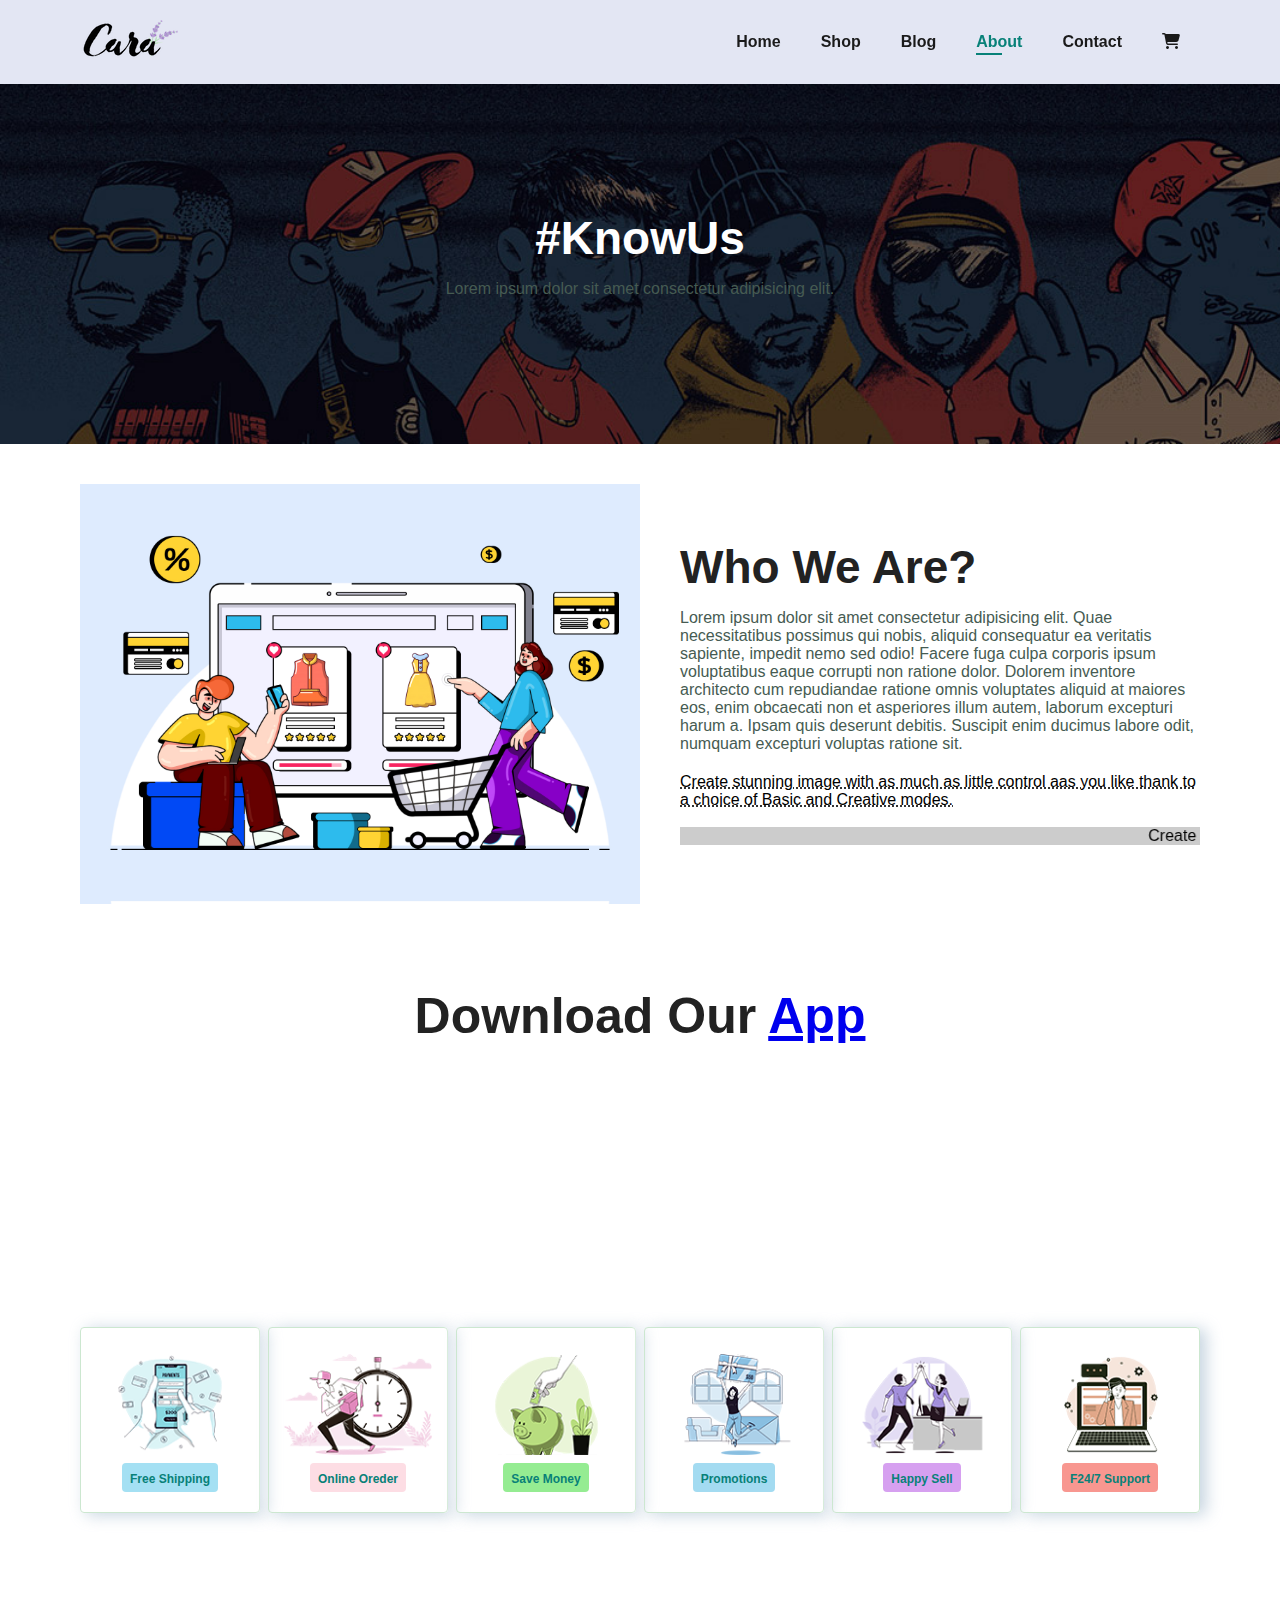
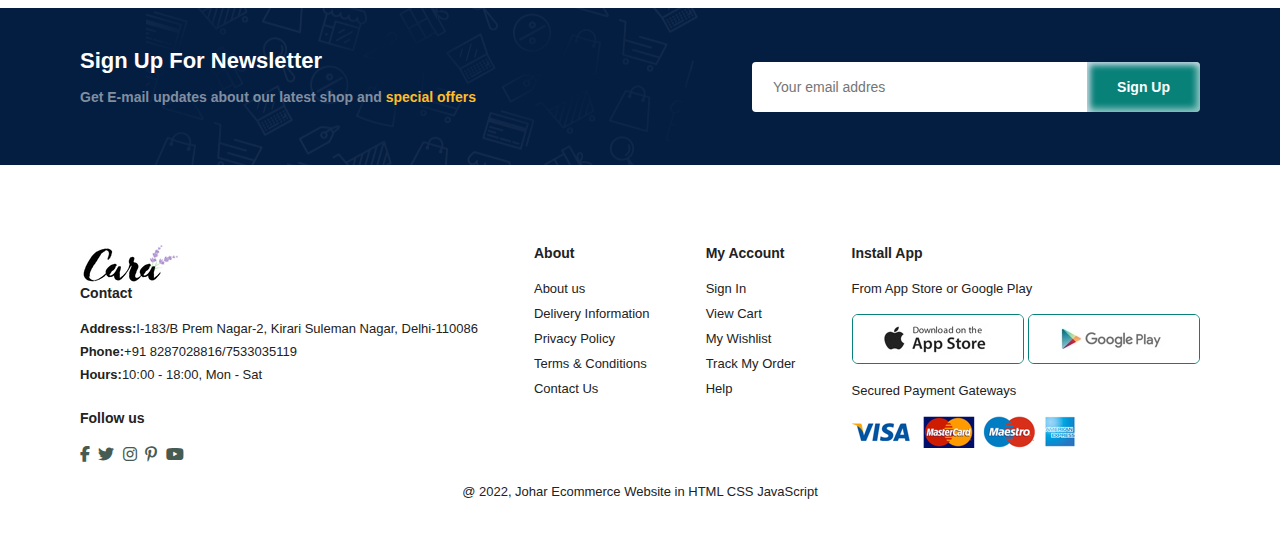
==== about.html @ fe9c33f3 "done" ====
<!DOCTYPE html>
<html lang="en">

<head>
    <meta charset="UTF-8">
    <meta http-equiv="X-UA-Compatible" content="IE=edge">
    <meta name="viewport" content="width=device-width, initial-scale=1.0">
    <title>Johar Ecommerce Website</title>
    <link rel="stylesheet" href="https://cdnjs.cloudflare.com/ajax/libs/font-awesome/6.1.1/css/all.css">
    <link rel="stylesheet" href="style.css">
</head>

<body>
    <section id="hedar">
        <a href="#"><img src="img/logo.png" alt="logo"></a>

        <div>
            <ul id="navbar" class="navbar">
                <li><a href="index.html">Home</a></li>
                <li><a href="shop.html">Shop</a></li>
                <li><a href="blog.html">Blog</a></li>
                <li><a class="active" href="about.html">About</a></li>
                <li><a href="contect.html">Contact</a></li>
                <li id="lg-bag"><a href="cart.html"><i class="fa-solid fa-cart-shopping"></i></a></li>
                <a href="#" id="close"><i class="fas fa-times"></i></a>
            </ul>
        </div>
        <div id="mobile">
            <a href="cart.html"><i class="fa-solid fa-cart-shopping"></i></a>
            <i id="bar" class="fas fa-outdent"></i>
        </div>
    </section>

    <section id="page-header" class="about-header">
        <h2>#KnowUs</h2>
        <p>Lorem ipsum dolor sit amet consectetur adipisicing elit.</p>
    </section>

    <section id="about-head" class="section-p1">
        <img src="img/about/a6.jpg" alt="">
        <div>
            <h2>Who We Are?</h2>
            <p>Lorem ipsum dolor sit amet consectetur adipisicing elit. Quae necessitatibus possimus qui nobis, aliquid
                consequatur ea veritatis sapiente, impedit nemo sed odio! Facere fuga culpa corporis ipsum voluptatibus
                eaque corrupti non ratione dolor. Dolorem inventore architecto cum repudiandae ratione omnis voluptates
                aliquid at maiores eos, enim obcaecati non et asperiores illum autem, laborum excepturi harum a. Ipsam
                quis deserunt debitis. Suscipit enim ducimus labore odit, numquam excepturi voluptas ratione sit.</p>

            <abbr title="">Create stunning image with as much as little control aas you like thank to a choice of Basic
                and Creative modes.</abbr>
            <br><br>

            <marquee bgcolor="#ccc" loop="-1" scrollamout="5" width="100%">Create stunning image with as much as little
                control aas you like thank to a choice of Basic and Creative modes.</marquee>
        </div>
    </section>

    <section id="about-app" class="section-p1">
        <h1>Download Our <a href="#">App</a></h1>
        <div class="video">
            <video autoplay muted loop src="img/about/1.mp4"></video>
        </div>
    </section>

    <section id="feature" class="section-p1">
        <div class="fe-box">
            <img src="img/features/f1.png" alt="">
            <h6>Free Shipping</h6>
        </div>
        <div class="fe-box">
            <img src="img/features/f2.png" alt="">
            <h6>Online Oreder</h6>
        </div>
        <div class="fe-box">
            <img src="img/features/f3.png" alt="">
            <h6>Save Money</h6>
        </div>
        <div class="fe-box">
            <img src="img/features/f4.png" alt="">
            <h6>Promotions</h6>
        </div>
        <div class="fe-box">
            <img src="img/features/f5.png" alt="">
            <h6>Happy Sell</h6>
        </div>
        <div class="fe-box">
            <img src="img/features/f6.png" alt="">
            <h6>F24/7 Support</h6>
        </div>

    </section>

    <section id="newsletter" class="section-p1 section-m1">
        <div class="newstext">
            <h4>Sign Up For Newsletter</h4>
            <p>Get E-mail updates about our latest shop and <span>special offers</span></p>
        </div>
        <div class="form">
            <input type="text" placeholder="Your email addres">
            <button class="normal">Sign Up</button>
        </div>
    </section>

    <footer class="section-p1">
        <div class="col">
            <img class="logo" src="img/logo.png" alt="">
            <h4>Contact</h4>
            <p><strong>Address:</strong>I-183/B Prem Nagar-2, Kirari Suleman Nagar, Delhi-110086</p>
            <p><strong>Phone:</strong>+91 8287028816/7533035119</p>
            <p><strong>Hours:</strong>10:00 - 18:00, Mon - Sat</p>
            <div class="follow">
                <h4>Follow us</h4>
                <div class="icon">
                    <i class="fab fa-facebook-f"></i>
                    <i class="fab fa-twitter"></i>
                    <i class="fab fa-instagram"></i>
                    <i class="fab fa-pinterest-p"></i>
                    <i class="fab fa-youtube"></i>
                </div>
            </div>
        </div>
        <div class="col">
            <h4>About</h4>
            <a href="#">About us</a>
            <a href="#">Delivery Information</a>
            <a href="#">Privacy Policy</a>
            <a href="#">Terms & Conditions</a>
            <a href="#">Contact Us</a>
        </div>
        <div class="col">
            <h4>My Account</h4>
            <a href="#">Sign In</a>
            <a href="#">View Cart</a>
            <a href="#">My Wishlist</a>
            <a href="#">Track My Order</a>
            <a href="#">Help</a>
        </div>
        <div class="col install">
            <h4>Install App</h4>
            <p>From App Store or Google Play</p>
            <div class="row">
                <img src="img/pay/app.jpg" alt="">
                <img src="img/pay/play.jpg" alt="">
            </div>
            <p>Secured Payment Gateways</p>
            <img src="img/pay/pay.png" alt="">
        </div>
        <div class="copyright">
            <p>@ 2022, Johar Ecommerce Website in HTML CSS JavaScript</p>
        </div>
    </footer>
    <script src="index.js"></script>
</body>

</html>
---- style.css ----
@import url('https://fonts.googleapis.com/css2?family=League+Spartan:wght@100;200;300;400;500;600;700;800;900&display=swap');

* {
    margin: 0;
    padding: 0;
    box-sizing: border-box;
    font-family: 'Spartan', sans-serif;
}

h1 {
    font-size: 50px;
    line-height: 64px;
    color: #222;
}

h2 {
    font-size: 46px;
    line-height: 54px;
    color: #222;
}

h4 {
    font-size: 20px;
    color: #222;
}

h6 {
    font-weight: 700;
    font-size: 12px;
}

body p {
    font-size: 16px;
    color: #465b52;
    margin: 15px 0 20px 0;
}

.section-p1 {
    padding: 40px 80px;
}

.section-m1 {
    margin: 40px 0;
}

button.normal {
    font-size: 14px;
    font-weight: 600;
    padding: 15px 30px;
    color: black;
    background-color: #fff;
    border-radius: 4px;
    cursor: pointer;
    border: none;
    outline: none;
    box-shadow: rgb(204, 219, 232) 3px 3px 6px 0px inset, rgba(255, 255, 255, 0.5) -3px -3px 6px 1px inset;
    transition: 0.4s ease;
}

body {
    width: 100%;
}

/* Hedar Start */
#hedar {
    display: flex;
    align-items: center;
    justify-content: space-between;
    padding: 20px 80px;
    background: #E3E6F3;
    box-shadow: 0 5px 15px rgba(0, 0, 0, 0.06);
    z-index: 999;
    position: sticky;
    top: 0;
    left: 0;
}

.navbar {
    display: flex;
    align-items: center;
    justify-content: center;
}

.navbar li {
    list-style: none;
    padding: 0 20px;
    position: relative;
}

.navbar li a {
    text-decoration: none;
    font-size: 16px;
    font-weight: 600;
    color: #1a1a1a;
    transition: 0.3s ease;
}

#lg-bag {
    position: relative;
}

#lg-bag::before {
    content: attr(data-count);
    position: absolute;
    color: white;
    right: 16px;
    font-size: 12px;
    text-align: center;
    top: -12px;
    width: 15px;
    height: 15px;
    background: #088178;
    border-radius: 50%;
    opacity: 0;
}

#lg-bag.zero::before {
    opacity: 1;
}

.navbar li a:hover {
    color: #088178;
    font-size: 20px;
}

.navbar li a.active {
    color: #088178;
}

.navbar li a.active::after,
.navbar li a:hover::after {
    content: " ";
    width: 30%;
    height: 2px;
    background: #088178;
    position: absolute;
    bottom: -4px;
    left: 20px;
}

#mobile {
    display: none;
    align-items: center;
}

#close {
    display: none;
}

/* Home page */

#hero {
    background-image: url("img/hero4.png");
    height: 90vh;
    width: 100%;
    background-size: cover;
    background-position: top 25% right 0;
    padding: 0 80px;
    display: flex;
    flex-direction: column;
    align-items: flex-start;
    justify-content: center;
}

#hero h4 {
    padding-bottom: 15px;
}

#hero h1 {
    color: #088178;
}

#hero button {
    background-image: url("img/button.png");
    background-color: transparent;
    color: #088178;
    border: 0;
    padding: 14px 80px 14px 65px;
    background-repeat: no-repeat;
    cursor: pointer;
    font-size: 15px;
    font-weight: 700f;

}

#feature {
    display: flex;
    align-items: center;
    justify-content: space-between;
    flex-wrap: wrap;
}

#feature .fe-box {
    width: 180px;
    text-align: center;
    padding: 25px 15px;
    box-shadow: rgba(136, 165, 191, 0.48) 6px 2px 16px 0px, rgba(255, 255, 255, 0.8) -6px -2px 16px 0px;
    border: 1px solid #cce7d0;
    border-radius: 4px;
    margin: 15px 0;
    transition: 0.3s ease;
}

#feature .fe-box img {
    width: 100%;
    margin-bottom: 10px;
}

#feature .fe-box:hover {
    box-shadow: rgba(118, 213, 216, 0.17) 0px -23px 25px 0px inset, rgba(24, 168, 137, 0.15) 0px -36px 30px 0px inset, rgba(185, 65, 65, 0.1) 0px -79px 40px 0px inset, rgba(201, 224, 69, 0.06) 0px 2px 1px, rgba(0, 0, 0, 0.09) 0px 4px 2px, rgba(0, 0, 0, 0.09) 0px 8px 4px, rgba(0, 0, 0, 0.09) 0px 16px 8px, rgba(0, 0, 0, 0.09) 0px 32px 16px
}

#feature .fe-box h6 {
    display: inline;
    padding: 9px 8px 6px 8px;
    line-height: 1;
    border-radius: 4px;
    color: #088178;
    background-color: #a4e0f3;
    cursor: pointer;
}

#feature .fe-box:nth-child(2) h6 {
    background-color: #fddde4;
}

#feature .fe-box:nth-child(3) h6 {
    background-color: #95ec92;
}

#feature .fe-box:nth-child(4) h6 {
    background-color: #a3dbf1;
}

#feature .fe-box:nth-child(5) h6 {
    background-color: #d6a0f0;
}

#feature .fe-box:nth-child(6) h6 {
    background-color: #f89790;
}


#product1 {
    text-align: center;
}

#product1 .pro-container {
    display: flex;
    justify-content: space-between;
    padding-top: 20px;
    flex-wrap: wrap;
}

#product1 .pro {
    width: 23%;
    min-width: 250px;
    padding: 10px 12px;
    border: 1px solid #cce7d0;
    box-shadow: rgba(136, 165, 191, 0.48) 6px 2px 16px 0px, rgba(255, 255, 255, 0.8) -6px -2px 16px 0px;
    border: 1px solid #cce7d0;
    border-radius: 25px;
    cursor: pointer;
    margin: 15px 0;
    transition: 0.3s ease;
    position: relative;
}

#product1 .pro img {
    width: 100%;
    border-radius: 20px;
}

#product1 .pro:hover {
    box-shadow: rgba(118, 213, 216, 0.17) 0px -23px 25px 0px inset, rgba(24, 168, 137, 0.15) 0px -36px 30px 0px inset, rgba(185, 65, 65, 0.1) 0px -79px 40px 0px inset, rgba(201, 224, 69, 0.06) 0px 2px 1px, rgba(0, 0, 0, 0.09) 0px 4px 2px, rgba(0, 0, 0, 0.09) 0px 8px 4px, rgba(0, 0, 0, 0.09) 0px 16px 8px, rgba(0, 0, 0, 0.09) 0px 32px 16px
}

#product1 .pro .descrip {
    text-align: start;
    padding: 10px 0;
}

#product1 .pro .descrip span {
    color: #465b52;
    font-size: 14px;
}

#product1 .pro .descrip h5 {
    padding-top: 7px;
    color: #1a1a1a;
    font-size: 16px;
}

#product1 .pro .descrip i {
    font-size: 12px;
    color: rgb(243, 181, 25);
}

#product1 .pro .descrip h4 {
    padding: 7px;
    font-size: 15px;
    font-weight: 700;
    color: #088178;
}

#product1 .pro .cart {
    width: 40px;
    height: 40px;
    line-height: 40px;
    border-radius: 50px;
    background-color: #e8f6ea;
    font-weight: 500;
    color: #088178;
    border: 1px solid #cce7d0;
    position: absolute;
    bottom: 20px;
    right: 10px;
    cursor: pointer;
    transition: 0.03s ease;
}

#product1 .pro .cart:hover {
    font-weight: bolder;
    border: 2px solid #088178;
}

#banner {
    display: flex;
    flex-direction: column;
    align-items: center;
    justify-content: center;
    text-align: center;
    background-image: url("img/banner/b2.jpg");
    width: 100%;
    height: 40vh;
    background-size: cover;
    background-position: center;
}

#banner h4 {
    color: #fff;
    font-size: 16px;
}

#banner h2 {
    color: #fff;
    font-size: 30px;
    padding: 10px 0;
}

#banner h2 span {
    color: #ef3636;
}

#banner button:hover {
    background-color: #088178;
}

#sm-banner {
    display: flex;
    justify-content: space-between;
    flex-wrap: wrap;
}

#sm-banner .banner-box {
    display: flex;
    flex-direction: column;
    align-items: flex-start;
    justify-content: center;
    background-image: url("img/banner/b17.jpg");
    min-width: 580px;
    height: 50vh;
    background-size: cover;
    background-position: center;
    padding: 30px;
}

#sm-banner .box2 {
    background-image: url("img/banner/b10.jpg");
}

#sm-banner .banner-box h4 {
    color: #fff;
    font-size: 20px;
    font-weight: 300;
}

#sm-banner .banner-box h2 {
    color: #fff;
    font-size: 28px;
    font-weight: 800;
}

#sm-banner .banner-box span {
    color: #fff;
    font-size: 14px;
    font-weight: 500;
    padding-bottom: 15px;
}

#sm-banner .banner-box button {
    background-color: #ebb031;
    color: #fff;
}

#sm-banner .banner-box button:hover {
    font-weight: bolder;
    font-size: medium;
}

#sm-banner .box2 button {
    background-color: #31ebb3;
    color: #fff;
}

#sm-banner .box2 button:hover {
    font-weight: bolder;
    font-size: medium;
}

#banner3 {
    display: flex;
    justify-content: space-between;
    flex-wrap: wrap;
    padding: 0 80px;
}

#banner3 .banner-box {
    display: flex;
    flex-direction: column;
    align-items: flex-start;
    justify-content: center;
    background-image: url("img/banner/b7.jpg");
    min-width: 30%;
    height: 30vh;
    background-size: cover;
    background-position: center;
    padding: 20px;
    margin-bottom: 20px;
}

#banner3 .box2 {
    background-image: url("img/banner/b4.jpg");
}

#banner3 .box3 {
    background-image: url("img/banner/b18.jpg");
}

#banner3 .banner-box h2 {
    color: #fff;
    font-weight: 900;
    font-size: 22px;
}

#banner3 .banner-box h3 {
    color: #ec544e;
    font-weight: 800;
    font-size: 15px;
}


#newsletter {
    display: flex;
    justify-content: space-between;
    flex-wrap: wrap;
    align-items: center;
    background-image: url("img/banner/b14.png");
    background-repeat: no-repeat;
    background-position: 20% 30%;
    background-color: #041e42;
}

#newsletter h4 {
    font-size: 22px;
    font-weight: 700;
    color: #fff;
}

#newsletter p {
    font-size: 14px;
    font-weight: 600;
    color: #818ea0;
}

#newsletter p span {
    color: #ffbd27;
}


#newsletter .form {
    display: flex;
    width: 40%;
}

#newsletter input {
    height: 3.15rem;
    padding: 0 1.25rem;
    font-size: 14px;
    width: 100%;
    border: 1px solid transparent;
    border-radius: 4px;
    outline: none;
    border-top-right-radius: 0;
    border-bottom-right-radius: 0;

}

#newsletter button {
    background-color: #088178;
    color: #fff;
    white-space: nowrap;
    border-top-left-radius: 0;
    border-bottom-left-radius: 0;
}

footer {
    display: flex;
    flex-wrap: wrap;
    justify-content: space-between;
}

footer .col {
    display: flex;
    flex-direction: column;
    align-items: flex-start;
    margin-bottom: 20px;
}

footer logo {
    margin-bottom: 30px;
}

footer h4 {
    font-size: 14px;
    padding-bottom: 20px;
}

footer p {
    font-size: 13px;
    margin: 0 0 8px 0;
    color: #222;
}

footer a {
    font-size: 13px;
    text-decoration: none;
    color: #222;
    margin-bottom: 10px;
}

footer .follow {
    margin-top: 20px;
}

footer .follow i {
    color: #465b52;
    padding-right: 4px;
    cursor: pointer;
}

footer .follow i:hover,
footer a:hover {
    color: #088178;
}

footer .install .row img {
    border: 1px solid #088178;
    border-radius: 6px;
}

footer .install img {
    margin: 10px 0 15px 0;
}

footer .copyright {
    width: 100%;
    text-align: center;
}


/* Shop Page Styling */
#page-header {
    background-image: url("img/banner/b1.jpg");
    width: 100%;
    height: 40vh;
    background-size: cover;
    display: flex;
    justify-content: center;
    align-items: center;
    flex-direction: column;
    padding: 14px;
}

#page-header h2,
p {
    color: #fff;

}

#pagination {
    text-align: center;
}

#pagination a {
    text-decoration: none;
    background-color: #088178;
    padding: 15px 20px;
    border-radius: 4px;
    color: #fff;
    font-weight: 600;
}

#pagination a i {
    font-size: 16px;
    font-weight: 600;
}


/* Single Product Styling */
#prodetails {
    display: flex;
    margin-top: 20px;
    justify-content: space-between;
}

#prodetails .single-pro-img {
    width: 40%;
    margin-right: 50px;
}

.small-img-group {
    display: flex;
    justify-content: space-between;
}

.small-img-col {
    flex-basis: 24%;
    cursor: pointer;
}

.small-img:hover {
    box-shadow: rgba(23, 138, 99, 0.4) 0px 30px 90px;
    ;
}

.single-pro-details {
    width: 50%;
    padding-top: 30px;
}

.single-pro-details h4 {
    padding: 40px 0 20px 0;
}

.single-pro-details h2 {
    font-size: 26px;
}

.single-pro-details select {
    display: block;
    padding: 5px 10px;
    margin-bottom: 10px;
}

.single-pro-details input {
    width: 50px;
    height: 47px;
    padding-left: 10px;
    font-size: 16px;
    margin-right: 10px;
}

.single-pro-details input:focus {
    outline: none;
}

.single-pro-details button {
    background-color: #088178;
    color: #fff;
}

.single-pro-details span {
    line-height: 25px;
}

#product1 p {
    color: #222;
}


/* Blog Page Styling */
#page-header.blog-header {
    background-image: url('img/banner/b19.jpg');
}

#blog {
    padding: 150px 150px 0 150px;
}

#blog p {
    color: #222;
}

.blog-box {
    display: flex;
    align-items: center;
    width: 100%;
    position: relative;
    padding-bottom: 90px;

}

.blog-img {
    width: 50%;
    margin-right: 50px;
}

#blog img {
    width: 100%;
    height: 300px;
    object-fit: cover;
}

.blog-details {
    width: 50%;
}

.blog-details a {
    text-decoration: none;
    font-size: 11px;
    color: #000;
    font-weight: 700;
    position: relative;
    transition: 0.3s ease;
}

.blog-details a::after {
    content: "";
    width: 50px;
    height: 1px;
    background-color: #000;
    position: absolute;
    top: 4px;
    right: -60px;
}

.blog-details a:hover {
    color: #088178;
}

.blog-details a:hover::after {
    background-color: #088178;
}

.blog-box h1 {
    position: absolute;
    top: -50px;
    left: 0;
    font-size: 70px;
    font-weight: 700;
    color: #c9cbce;
    z-index: -4;
}

/* About Page Styling */
#page-header .about-header {
    background-image: url('img/about/banner.png');
}

#about-head {
    display: flex;
    align-items: center;
}

#about-head img {
    width: 50%;
    height: auto;
}

#about-head div {
    padding-left: 40px;
}

#about-app {
    text-align: center;
}

#about-app .video {
    width: 70%;
    height: 100%;
    margin: 30px auto 0 auto;
}

#about-app .video video {
    width: 100%;
    height: 100%;
    border-radius: 2px;
}

/* Contact Us page */
#contact-details {
    display: flex;
    align-items: center;
    justify-content: space-between;
}

#contact-details .details {
    width: 40%;
}

#contact-details .details span,
#form-details form span {
    font-size: 12px;
}

#contact-details .details h2,
#form-details form h2 {
    font-size: 26px;
    line-height: 35px;
    padding: 20px 0;
}

#contact-details .details h3 {
    font-size: 16px;
    padding-bottom: 15px;
}

#contact-details .details li {
    list-style: none;
    display: flex;
    padding: 10px 0;
}

#contact-details .details li i {
    font-size: 14px;
    padding-right: 22px;
}

#contact-details .details li p {
    margin: 0;
    font-size: 14px;
}

#contact-details .map {
    width: 55%;
    height: 400px;
}

#contact-details .map iframe {
    width: 100%;
    height: 100%;
}

#form-details {
    display: flex;
    justify-content: space-between;
    margin: 30px;
    padding: 80px;
    border: 1px solid #e1e1e1;
}

#form-details form {
    width: 65%;
    display: flex;
    flex-direction: column;
    align-items: flex-start;
}

#form-details form input,
textarea {
    width: 100%;
    padding: 12px 15px;
    outline: none;
    margin-bottom: 20px;
    border: 1px solid #e1e1e1;
}

#form-details form button {
    background-color: #088178;
    color: #fff;
}

.people div {
    padding-bottom: 25px;
    display: flex;
    align-items: flex-start;
}

.people div img {
    width: 65px;
    height: 65px;
    object-fit: cover;
    margin-right: 15px;
}

.people div p {
    margin: 0;
    font-size: 13px;
    line-height: 25px;
}

.people div p span {
    display: block;
    font-size: 16px;
    font-weight: 600;
    color: #000;
}

/* Cart Page */
#cart {
    overflow-x: autof;
}

#cart table {
    width: 100%;
    border-collapse: collapse;
    table-layout: fixed;
    white-space: nowrap;
}

#cart table img {
    width: 80px;
}

#cart table td:nth-child(1) {
    width: 100px;
    text-align: center;
}

#cart table td:nth-child(2) {
    width: 150px;
    text-align: center;
}

#cart table td:nth-child(3) {
    width: 250px;
    text-align: center;
}

#cart table td:nth-child(4),
#cart table td:nth-child(5),
#cart table td:nth-child(6) {
    width: 150px;
    text-align: center;
}

#cart table td:nth-child(5) input {
    width: 70px;
    padding: 10px 5px 10px 15px;
}

#cart table thead {
    border: 1px solid #b5b8b5;
    border-left: none;
    border-right: none;
}

#cart table thead td {
    font-weight: 700;
    text-transform: uppercase;
    font-size: 13px;
    padding: 18px 0;
}

#cart table tbody tr td {
    padding: 15px;
}

#cart table tbody td {
    font-size: 13px;
}

#cart-add {
    display: flex;
    flex-direction: row;
    justify-content: space-between;
    align-items: center;
}

#coupon {
    width: 50%;
    margin-bottom: 30px;
}

#coupon h3,
#total h3 {
    padding-bottom: 15px;
}

#coupon input {
    padding: 10px 20px;
    outline: none;
    width: 60%;
    margin-right: 10px;
    border: 1px solid #e2e9e1;
}

#coupon button,
#total button {
    background-color: #088178;
    color: #fff;
    padding: 12px 20px;
}

#total {
    width: 50%;
    margin-bottom: 30px;
    border: 1px solid #e2e9e1;
    padding: 30px;
}

#total table {
    border-collapse: collapse;
    width: 100%;
    margin-bottom: 20px;
}

#total table td {
    width: 50%;
    border: 1px solid #e2e9e1;
    padding: 10px;
    font-size: 13px;
}



/* media queary */
@media (max-width:799px) {
    .section-p1 {
        padding: 40px 40px;
    }

    .navbar {
        display: flex;
        flex-direction: column;
        align-items: flex-start;
        justify-content: flex-start;
        position: fixed;
        top: 0;
        right: -300px;
        height: 100vh;
        width: 50%;
        background-color: #E3E6F3;
        box-shadow: 0 40px 60px rgba(0, 0, 0, 0.1);
        padding: 80px 0 0 10px;
        transition: 0.3s;
    }

    .activee {
        right: 0px;
    }

    .navbar li {
        margin-bottom: 25px;
    }

    #mobile {
        display: flex;
        align-items: center;
    }

    #mobile i {
        color: #1a1a1a;
        font-size: 24px;
        padding-left: 20px;
    }

    #close {
        display: initial;
        position: absolute;
        top: 30px;
        left: 30px;
        color: #222;
        font-size: 24px;
    }

    #lg-bag {
        display: none;
    }

    #hero {
        height: 70vh;
        padding: 0 80px;
        background-position: top 30% right 30%;
    }

    #feature {
        justify-content: center;
    }

    #feature .fe-box {
        margin: 15px 15px;
    }

    #product1 .pro-container {
        justify-content: center;
    }

    #product1 .pro {
        margin: 15px;
    }

    #banner {
        height: 20vh;
    }

    #sm-banner .banner-box {
        min-width: 100%;
        height: 30vh;
    }

    #banner3 {
        padding: 0 40px;
    }

    #banner3 .banner-box {
        width: 28%;
    }

    #newsletter .form {
        width: 70%;
    }

    /* Contact Page */
    #form-details {
        display: flex;
        justify-content: space-between;
        margin: 30px;
        padding: 40px;
        border: 1px solid #e1e1e1;
    }

    #form-details form {
        width: 50%;
        display: flex;
        flex-direction: column;
        align-items: flex-start;
    }
}

@media (max-width: 477px) {
    .section-p1 {
        padding: 20px 20px;
    }

    #header {
        padding: 10px 30px;
    }

    h1 {
        font-size: 38px;
    }

    h2 {
        font-size: 32px;
    }

    #hero {
        padding: 0 20px;
        background-position: 55%;
    }

    #feature {
        justify-content: space-between;
    }

    #feature .fe-box {
        width: 155px;
        margin: 0 0 15px 0;
    }

    #product1 .pro {
        width: 100%;
    }

    #banner {
        height: 40vh;
    }

    #sm-banner .banner-box {
        height: 40vh;
    }

    #sm-banner .box2 {
        margin-top: 20px;
    }

    #banner3 {
        padding: 0 20px;
    }

    #banner3 .banner-box {
        width: 100%;
    }

    #newsletter .form {
        width: 100%;
    }

    /* Single Product */
    #prodetails {
        display: flex;
        flex-direction: column;
    }

    #prodetails .single-pro-img {
        width: 100%;
        margin-right: 0px;
    }

    .single-pro-details {
        width: 100%;
    }

    /* Blog Page */
    #blog {
        padding: 100px 20px 0 10px;
    }

    #blog .blog-box {
        display: flex;
        flex-direction: column;
        align-items: flex-start;
    }

    #blog .blog-img {
        width: 100%;
        margin-right: 0px;
        margin-bottom: 30px;
    }

    .blog-details {
        width: 100%;
    }

    /* About Page */
    #about-head {
        display: flex;
        flex-direction: column;
        align-items: center;
    }

    #about-head img {
        width: 100%;
        margin-bottom: 20px;
    }

    #about-head div {
        padding-left: 0px;
    }

    #about-app .video {
        width: 100%;
    }

    /* Contact Page */
    #contact-details {
        flex-direction: column;
    }

    #contact-details .details {
        width: 100%;
        margin-bottom: 30px;
    }

    #contact-details .map {
        width: 100%;
    }

    #form-details {
        flex-wrap: wrap;
        margin: 10px;
        padding: 30px 10px;
    }

    #form-details form {
        width: 100%;
        margin-bottom: 30px;
    }

    /* cart Page */
    #cart-add {
        display: flex;
        flex-direction: column;
    }

    #coupon {
        width: 100%;
    }

    #total {
        width: 100%;
        padding: 20px;
    }

}
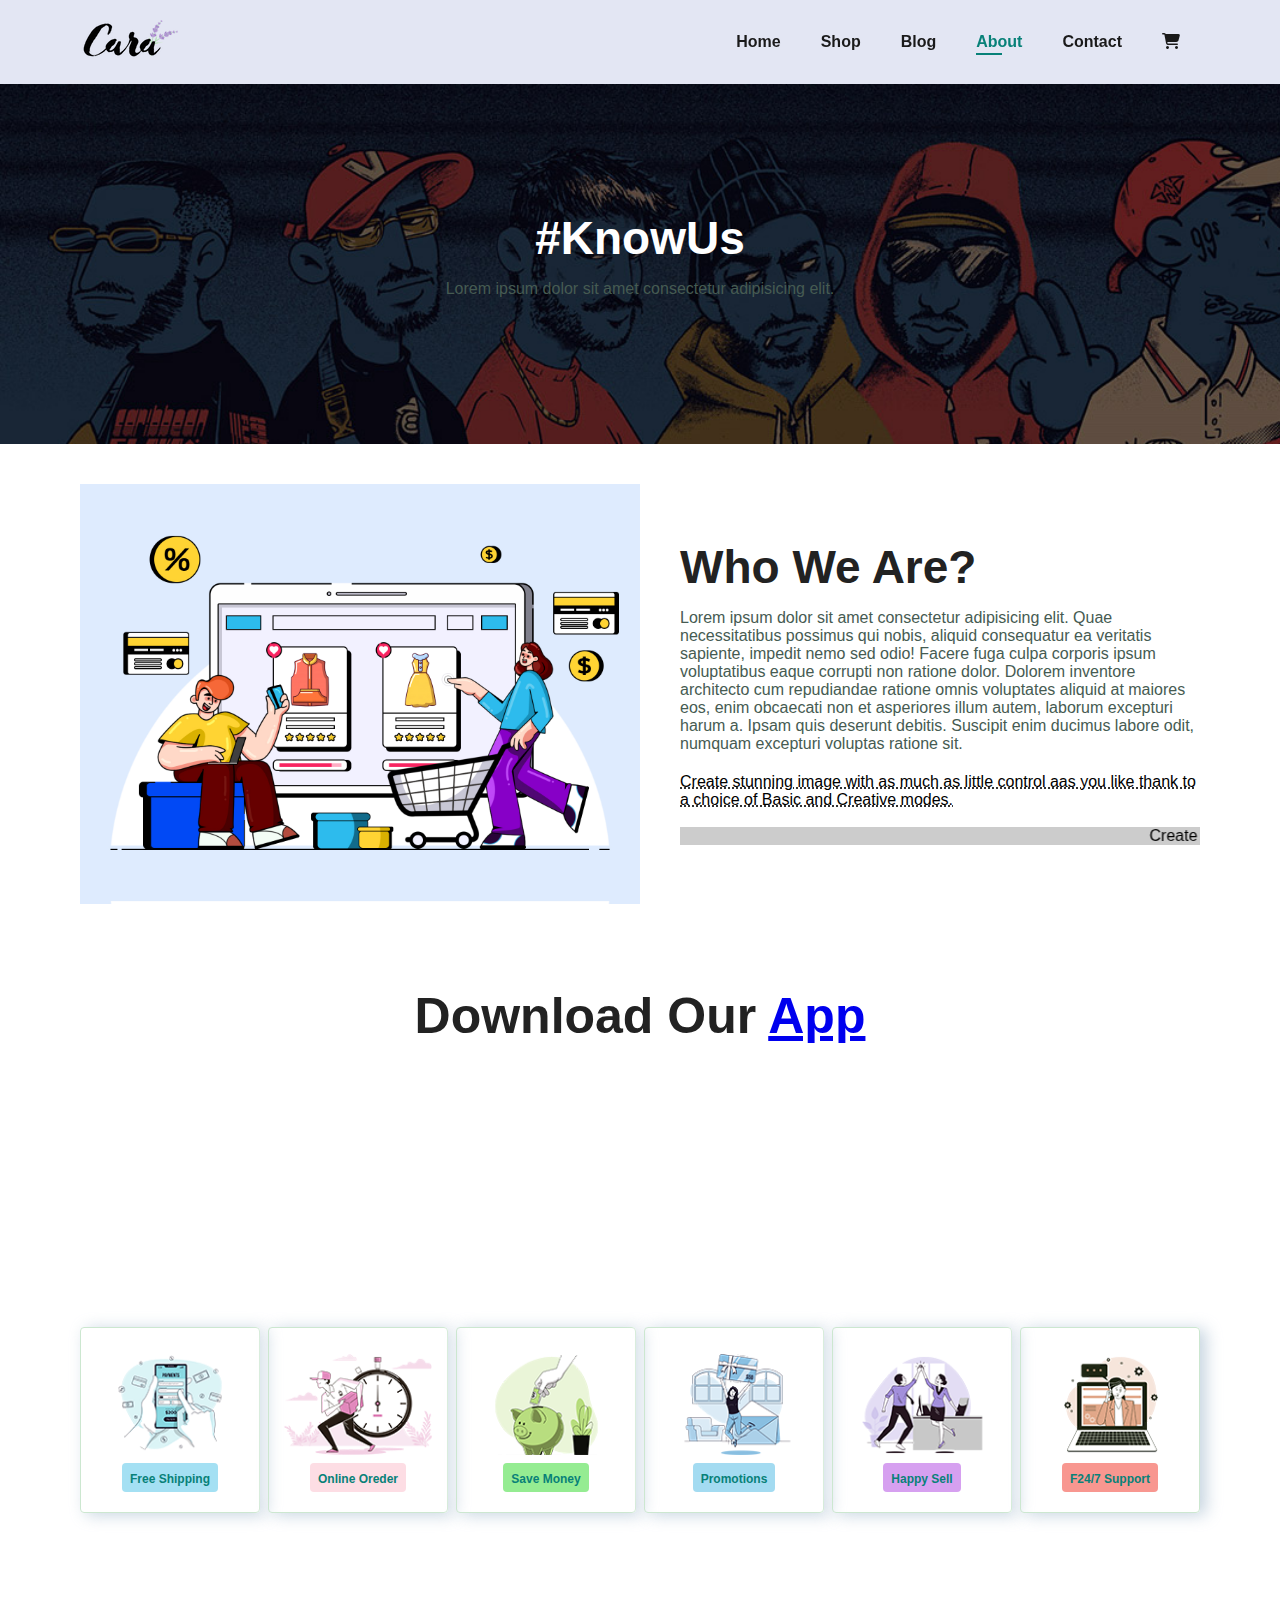
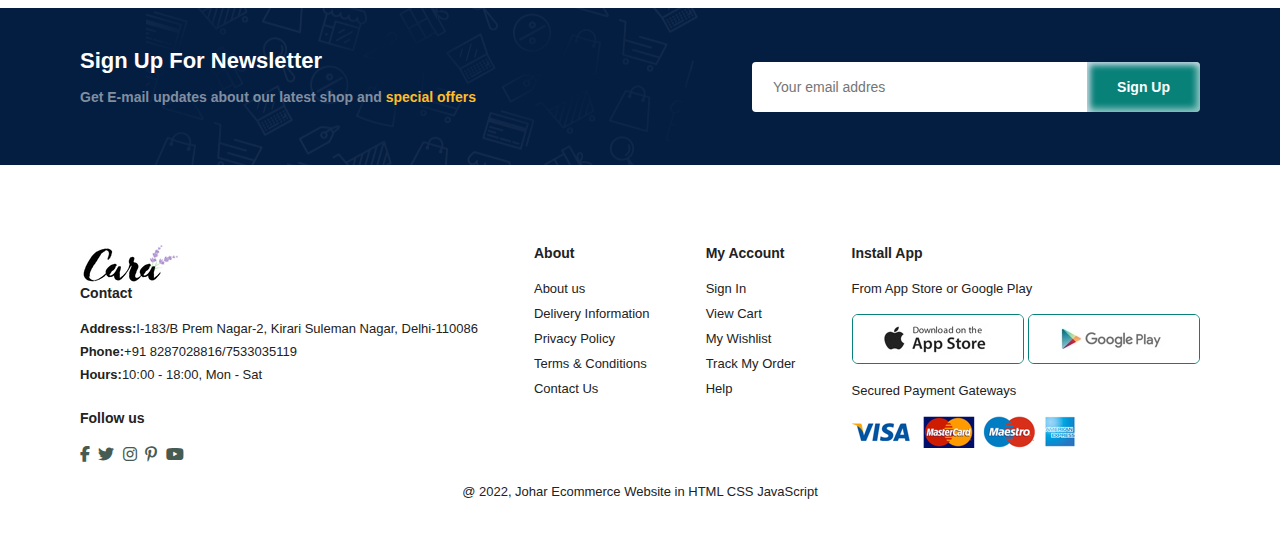
==== commit bb5891ce: "update" ====
--- a/about.html
+++ b/about.html
@@ -20,7 +20,7 @@
                 <li><a href="shop.html">Shop</a></li>
                 <li><a href="blog.html">Blog</a></li>
                 <li><a class="active" href="about.html">About</a></li>
-                <li><a href="contect.html">Contact</a></li>
+                <li><a href="contact.html">Contact</a></li>
                 <li id="lg-bag"><a href="cart.html"><i class="fa-solid fa-cart-shopping"></i></a></li>
                 <a href="#" id="close"><i class="fas fa-times"></i></a>
             </ul>
